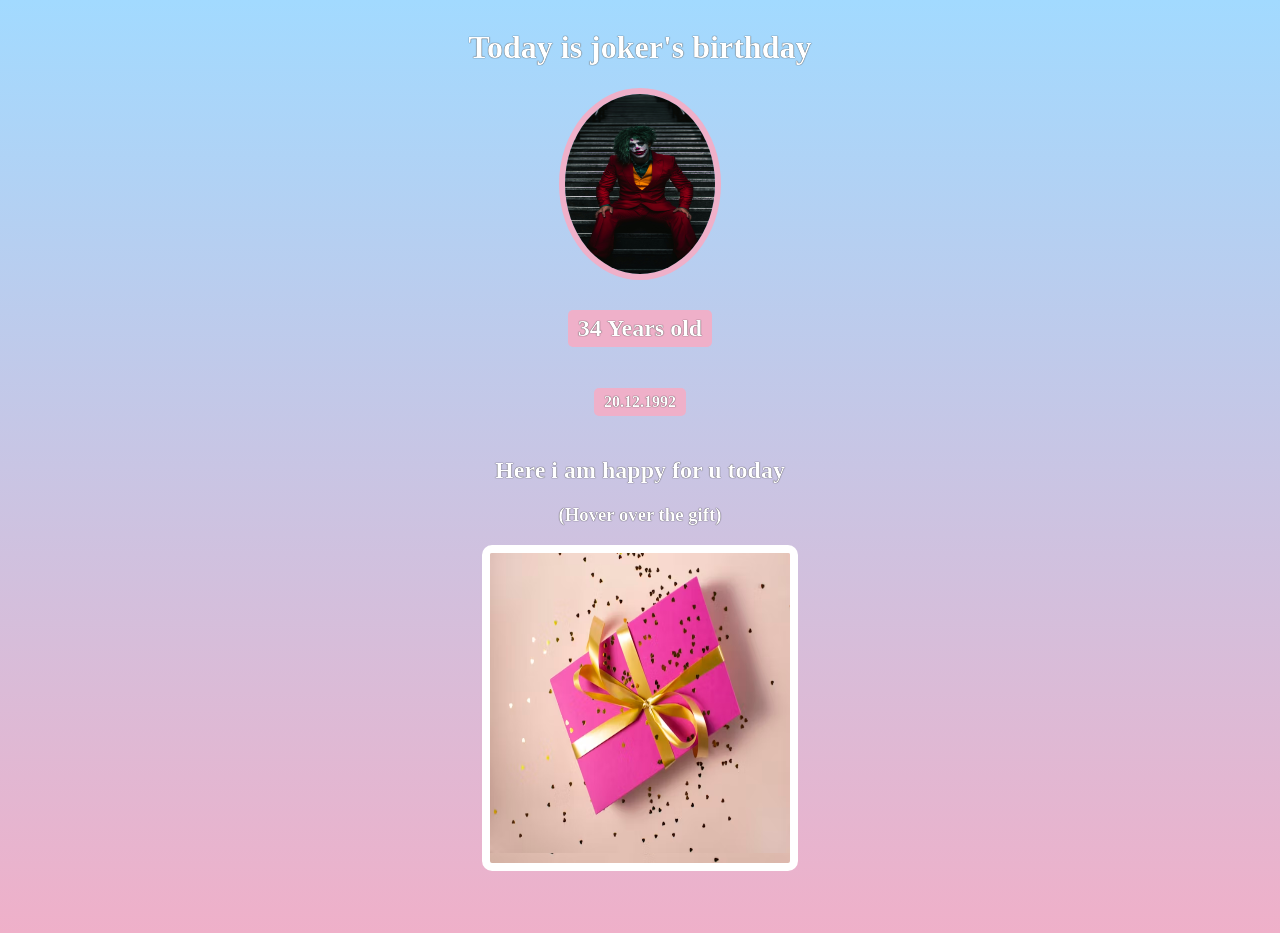
==== html and css/birthday/birthday.html @ 18633531 "updated birthday with hover and background linear" ====
<!DOCTYPE html>
<html lang="en">
<head>
    <meta charset="UTF-8">
    <meta name="viewport" content="width=device-width, initial-scale=1.0">
    <title>Happy Birthday</title>
    <link rel="stylesheet" href="birthday.css"/>
</head>
<body>
 <div class="head">   
    <h1>Today is joker's birthday</h1>
    
    <img src="joker.jpg" id="photo" alt="image not found"/>

    <h2 class="age">34 Years old</h2>
    <h4 class="date">20.12.1992</h4>
 </div>

 <div class="gift">
    <h2>Here i am happy for u today</h2>
    <h3>(Hover over the gift)</h3>
    <img src="gift.avif" id="gift">
 </div>
</body>
</html>
---- html and css/birthday/birthday.css ----
body{
    font-family: cursive;
    color: white;
    background:linear-gradient(#a2daff,#EFB0C9);
}


#photo{

    height: 180px;
    width: 150px;
    border-radius: 50%;
    border: 6px solid #EFB0C9;
}

h1,h2,h3,h4{
    text-shadow: 0 0 1px black;
}

.head{
    display: flex;
    flex-direction: column;
    align-items: center;
}

.date{
     background: #EFB0C9;
     padding: 5px 10px;
     border-radius: 5px;
}

.age{
    margin-top: 30px;
     background: #EFB0C9;
     padding: 5px 10px;
     border-radius: 5px;
}

.gift{
    text-align: center;
}

#gift {
    border: solid 8px white;
    border-radius: 10px;
    width: 300px;
    height: 300px;
    background-image: url("gift.avif");
    background-size: cover;
    background-position: center;
    transition: all 0.3s ease;
    margin-left: auto;
    margin-right: auto;
    padding-bottom: 10px;
    margin-bottom: 50px;
}

#gift:hover {
    background-image: url("gift1.webp");
    cursor: pointer;
}

#gift-hot{
    border: solid 8px white;
    border-radius: 10px;
    width: 300px;
    height: 300px;
    background-image: url("gift.avif");
    background-size: cover;
    background-position: center;
    transition: all 0.3s ease;
    margin-left: auto;
    margin-right: auto;
    padding-bottom: 10px;
    margin-bottom: 50px;
}

#gift-hot:hover {
    background-image: url("hot.webp");
    cursor: pointer;
}
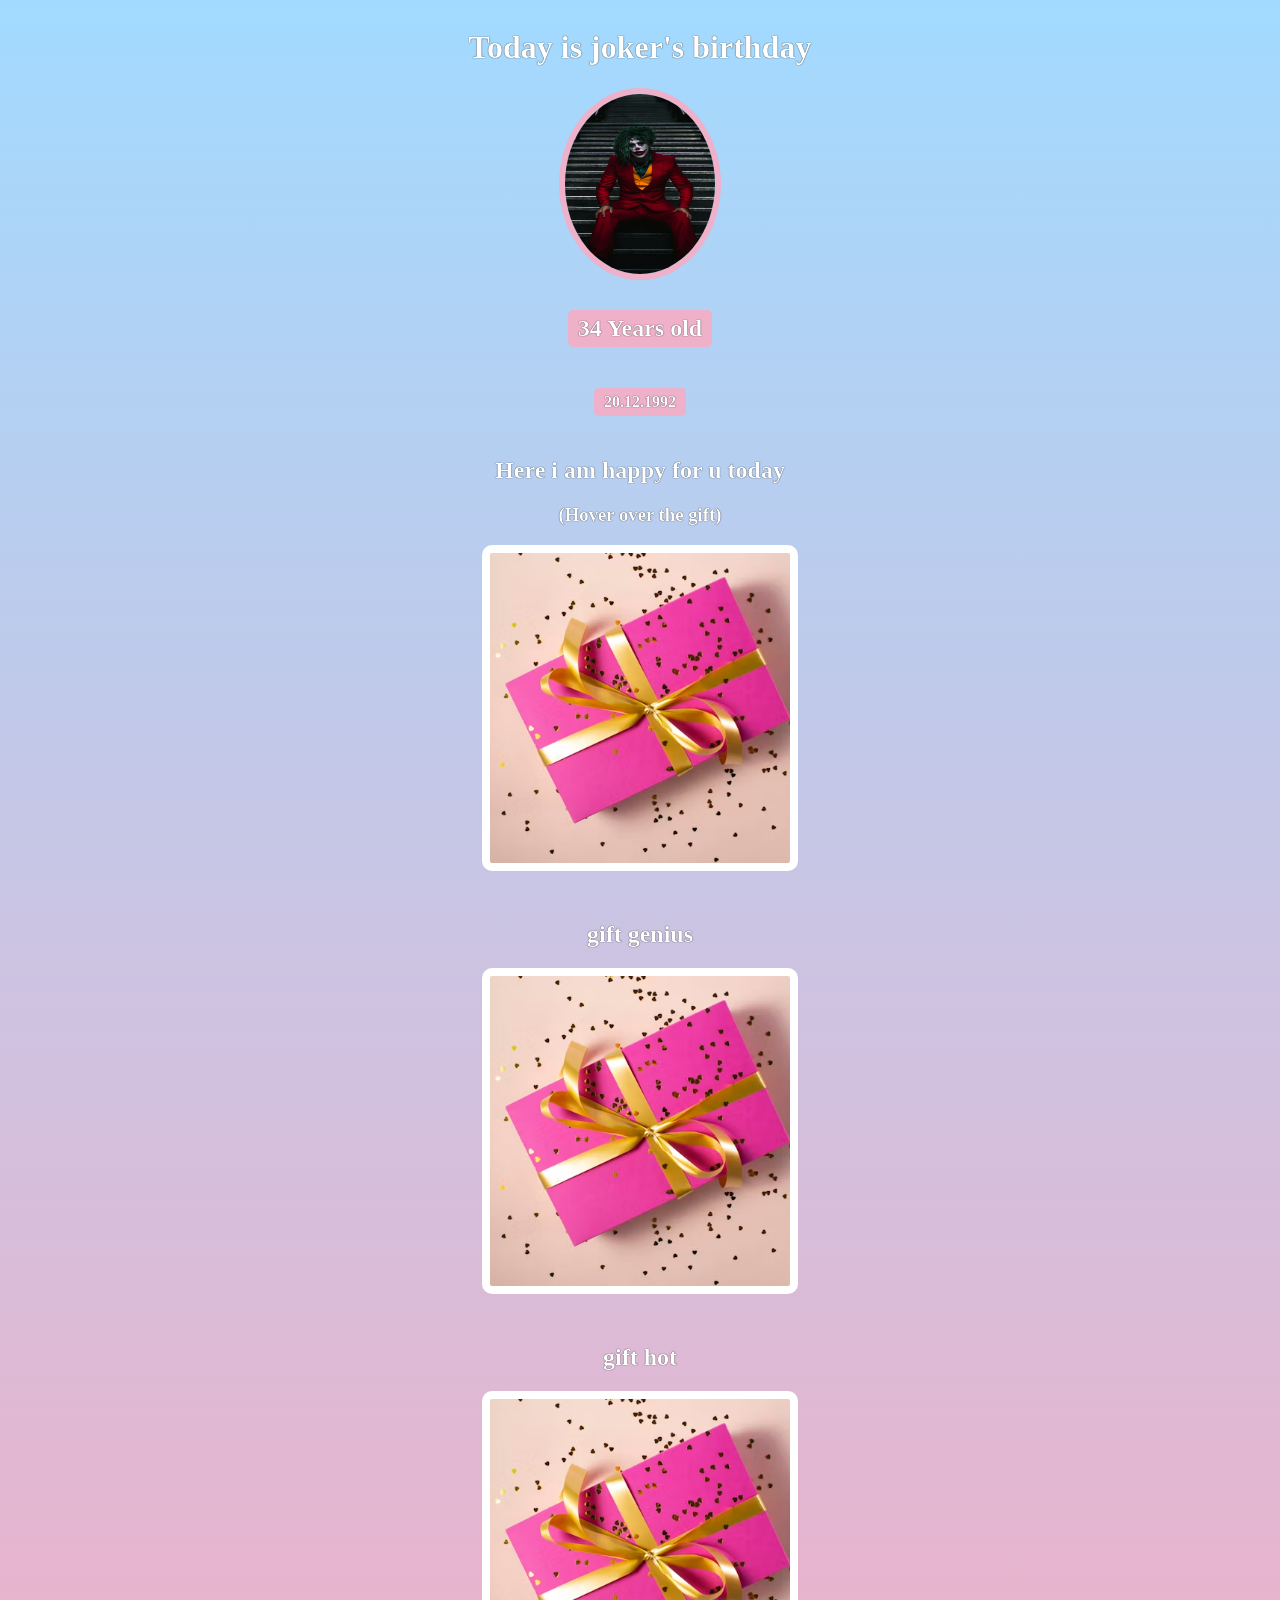
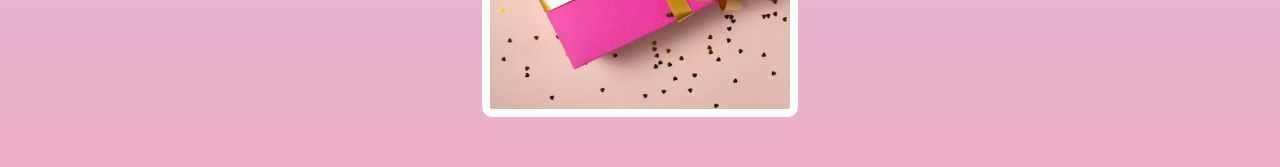
==== commit 4d426457: "initial js project" ====
--- a/html and css/birthday/birthday.html
+++ b/html and css/birthday/birthday.html
@@ -19,7 +19,11 @@
  <div class="gift">
     <h2>Here i am happy for u today</h2>
     <h3>(Hover over the gift)</h3>
-    <img src="gift.avif" id="gift">
+   <div id="gift"></div>
+   <h2>gift genius</h2>
+   <div id="gift"></div>
+   <h2>gift hot</h2>
+   <div id="gift-hot"></div>
  </div>
 </body>
 </html>
--- a/html and css/birthday/birthday.css
+++ b/html and css/birthday/birthday.css
@@ -58,7 +58,7 @@
 
 #gift:hover {
     background-image: url("gift1.webp");
-    cursor: pointer;
+    cursor:pointer;
 }
 
 #gift-hot{
